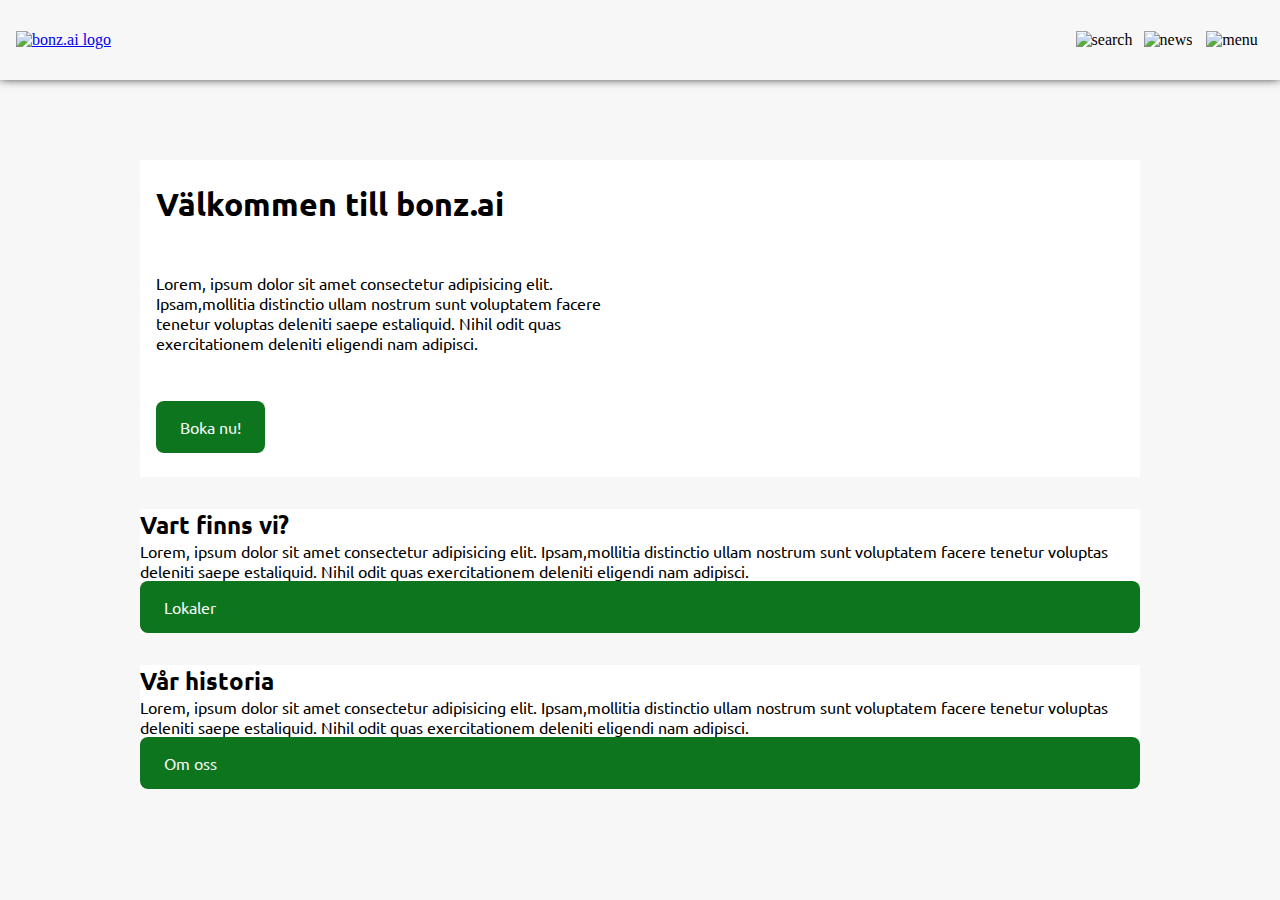
==== index.html @ 0010151c "started with the landing page" ====
<!DOCTYPE html>
<html lang="en">

<head>
    <meta charset="UTF-8">
    <meta name="viewport" content="width=device-width, initial-scale=1.0">
    <title>bonz.ai</title>
    <link rel="stylesheet" href="./style/style.css">
</head>

<header>
    <a href="#"><img src="./assets/logo/bonz 2.png" alt="bonz.ai logo" class="header__a-logo"></a>
    <ul class="header__list">
        <li class="header__item header__item--search"><img src="./assets/icons/search.svg" alt="search"></li>
        <li class="header__item header__item--news"><img src="./assets/icons/news.svg" alt="news"></li>
        <li class="header__item header__item--hamburger"><img src="./assets/icons/hamburger.svg" alt="menu"></li>
    </ul>
</header>


<body>
    <div class="wrapper">

        <section class="card">
            <section class="card__container card__container--big-card">
                <section class="card__info-section--big-card">
                <h2 class="card__title card__title--welcome">Välkommen till bonz.ai</h2>
                <p class="card__text">Lorem, ipsum dolor sit amet consectetur adipisicing elit.
                    Ipsam,mollitia distinctio ullam nostrum sunt voluptatem facere
                    tenetur voluptas deleniti saepe estaliquid.
                    Nihil odit quas exercitationem deleniti eligendi nam adipisci.</p>
                    <a href="#" class="card__button">Boka nu!</a>
                    </section>
                    <figure class="card__img card__img--big-card"></figure>
            </section>
        </section>


        <section class="card">
            <section class="card__container card__container--small-card">
                <figure class="card__img card__img--small-card"></figure>
                <h2 class="card__title">Vart finns vi?</h2>
                <p class="card__text">Lorem, ipsum dolor sit amet consectetur adipisicing elit.
                    Ipsam,mollitia distinctio ullam nostrum sunt voluptatem facere
                    tenetur voluptas deleniti saepe estaliquid.
                    Nihil odit quas exercitationem deleniti eligendi nam adipisci.</p>
                <a href="#" class="card__button">Lokaler</a>
            </section>
        </section>
        <section class="card">
            <section class="card__container card__container--small-card">
                <figure class="card__img card__img--small-card"></figure>
                <h2 class="card__title">Vår historia</h2>
                <p class="card__text">Lorem, ipsum dolor sit amet consectetur adipisicing elit.
                    Ipsam,mollitia distinctio ullam nostrum sunt voluptatem facere
                    tenetur voluptas deleniti saepe estaliquid.
                    Nihil odit quas exercitationem deleniti eligendi nam adipisci.</p>
                <a href="#" class="card__button">Om oss</a>
            </section>
        </section>

    </div>
</body>


</html>
---- style/style.css ----
@import url('https://fonts.googleapis.com/css2?family=Fira+Sans&family=Lato:wght@300;400&family=Roboto:wght@500&family=Ubuntu&display=swap');

* {
    box-sizing: border-box;
    margin: 0;
    padding: 0;
}

:root {
    --main-green: #0C751E;
    --main-dark-blue: #022036;
    --main-white: #f8f7f7;
}

header {
    height: 5rem;
    width: 100%;
    background-color: var(--main-white);
    display: flex;
    align-items: center;
    justify-content: space-between;
    box-shadow: 0px -2px 10px;
    margin-bottom: 5rem;
}

.header__a-logo {
    height: 4rem;
    width: auto;
    margin-left: 1rem;
}

.header__list {
    list-style: none;
    display: flex;
    align-items: center;
    margin-right: 1rem;
}

.header__item {
    height: 4rem;
    width: 4rem;
    display: flex;
    align-items: center;
    justify-content: center;
    cursor: pointer;
}

body {
    background-color: var(--main-white);
}

.wrapper {
    max-width: 1000px;
    margin: auto;
}

.card {
    background: white;
    margin-bottom: 2rem;
}

.card__container--big-card {
    display: grid;
    grid-template-columns: repeat(2, 1fr);
}

.card-img {
    background-size: cover;
    background-repeat: no-repeat;
}


.card__img--big-card {
    background-image: url(/assets/photos/01-day.jpg);
    background-size: cover;
    background-repeat: no-repeat;
    background-position: center;
}

.card__info-section--big-card {
    display: flex;
    flex-direction: column;
    align-items: flex-start;
    padding-left: 1rem;
    gap: 3rem;
    padding-top: 1.5rem;
    padding-bottom: 1.5rem;
}

.card__title--welcome {
    font-size: xx-large;
}

.card__title {
    font-family: 'Ubuntu', sans-serif;;
    font-weight: 700;
}

.card__text {
    font-family: 'Ubuntu', sans-serif;
}

.card__button {
    font-family: 'Ubuntu', sans-serif;
    text-decoration: none;
    background-color: var(--main-green);
    padding: 1rem 1.5rem;
    color: var(--main-white);
    border-radius:.5rem;
}

.card__container--small-card {
    display: flex;
    flex-direction: column;
}

.card__img--small-card {
    background-image: url(/assets/photos/02-day.jpg);
}
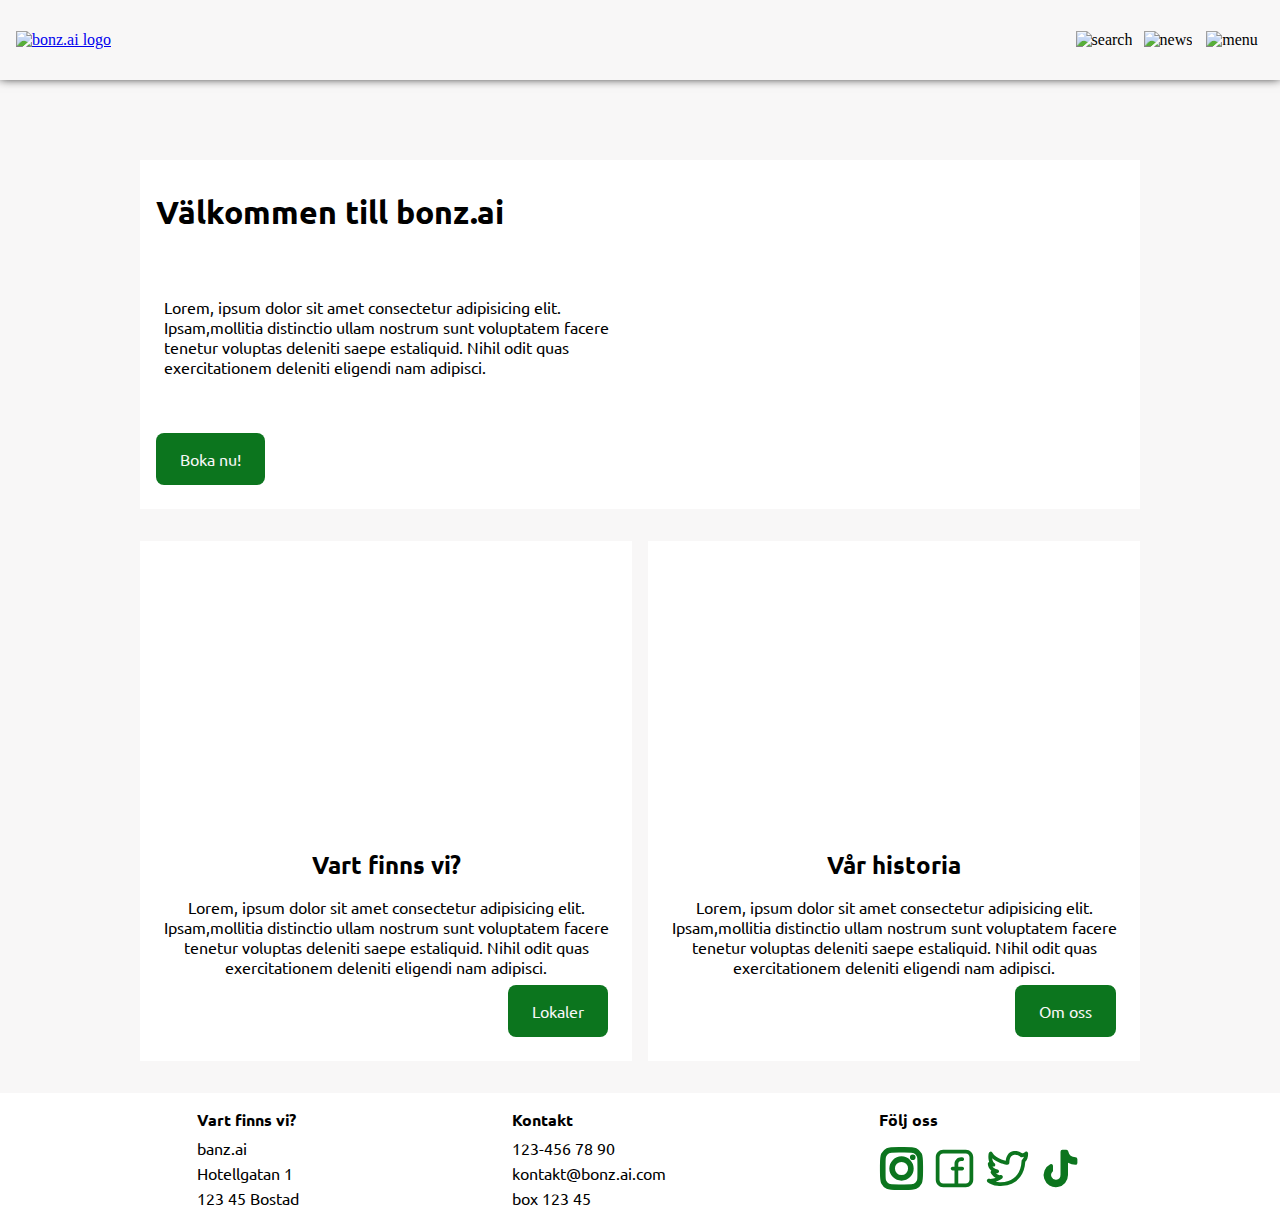
==== commit 899304cb: "landing page done, added footer and icons" ====
--- a/index.html
+++ b/index.html
@@ -24,43 +24,67 @@
         <section class="card">
             <section class="card__container card__container--big-card">
                 <section class="card__info-section--big-card">
-                <h2 class="card__title card__title--welcome">Välkommen till bonz.ai</h2>
-                <p class="card__text">Lorem, ipsum dolor sit amet consectetur adipisicing elit.
-                    Ipsam,mollitia distinctio ullam nostrum sunt voluptatem facere
-                    tenetur voluptas deleniti saepe estaliquid.
-                    Nihil odit quas exercitationem deleniti eligendi nam adipisci.</p>
-                    <a href="#" class="card__button">Boka nu!</a>
-                    </section>
-                    <figure class="card__img card__img--big-card"></figure>
+                    <h2 class="card__title card__title--welcome">Välkommen till bonz.ai</h2>
+                    <p class="card__text">Lorem, ipsum dolor sit amet consectetur adipisicing elit.
+                        Ipsam,mollitia distinctio ullam nostrum sunt voluptatem facere
+                        tenetur voluptas deleniti saepe estaliquid.
+                        Nihil odit quas exercitationem deleniti eligendi nam adipisci.</p>
+                    <a href="#" class="card__button card__button--big-card">Boka nu!</a>
+                </section>
+                <figure class="card__img card__img--big-card"></figure>
             </section>
         </section>
 
-
-        <section class="card">
-            <section class="card__container card__container--small-card">
-                <figure class="card__img card__img--small-card"></figure>
-                <h2 class="card__title">Vart finns vi?</h2>
-                <p class="card__text">Lorem, ipsum dolor sit amet consectetur adipisicing elit.
-                    Ipsam,mollitia distinctio ullam nostrum sunt voluptatem facere
-                    tenetur voluptas deleniti saepe estaliquid.
-                    Nihil odit quas exercitationem deleniti eligendi nam adipisci.</p>
-                <a href="#" class="card__button">Lokaler</a>
+        <section class="side-to-side">
+            <section class="card">
+                <section class="card__container card__container--small-card">
+                    <figure class="card__img card__img--small-card-left"></figure>
+                    <h2 class="card__title">Vart finns vi?</h2>
+                    <p class="card__text">Lorem, ipsum dolor sit amet consectetur adipisicing elit.
+                        Ipsam,mollitia distinctio ullam nostrum sunt voluptatem facere
+                        tenetur voluptas deleniti saepe estaliquid.
+                        Nihil odit quas exercitationem deleniti eligendi nam adipisci.</p>
+                    <a href="#" class="card__button">Lokaler</a>
+                </section>
+            </section>
+            <section class="card">
+                <section class="card__container card__container--small-card">
+                    <figure class="card__img card__img--small-card-right"></figure>
+                    <h2 class="card__title">Vår historia</h2>
+                    <p class="card__text">Lorem, ipsum dolor sit amet consectetur adipisicing elit.
+                        Ipsam,mollitia distinctio ullam nostrum sunt voluptatem facere
+                        tenetur voluptas deleniti saepe estaliquid.
+                        Nihil odit quas exercitationem deleniti eligendi nam adipisci.</p>
+                    <a href="#" class="card__button">Om oss</a>
+                </section>
             </section>
         </section>
-        <section class="card">
-            <section class="card__container card__container--small-card">
-                <figure class="card__img card__img--small-card"></figure>
-                <h2 class="card__title">Vår historia</h2>
-                <p class="card__text">Lorem, ipsum dolor sit amet consectetur adipisicing elit.
-                    Ipsam,mollitia distinctio ullam nostrum sunt voluptatem facere
-                    tenetur voluptas deleniti saepe estaliquid.
-                    Nihil odit quas exercitationem deleniti eligendi nam adipisci.</p>
-                <a href="#" class="card__button">Om oss</a>
-            </section>
-        </section>
-
     </div>
 </body>
 
 
+<footer>
+    <ul class="footer__adress">
+        <li class="footer__adress--title">Vart finns vi?</li>
+        <li class="footer__adress--items">banz.ai</li>
+        <li class="footer__adress--items">Hotellgatan 1</li>
+        <li class="footer__adress--items">123 45 Bostad</li>
+    </ul>
+    <ul class="footer__contact">
+        <li class="footer__contact--title">Kontakt</li>
+        <li class="footer__contact--items">123-456 78 90</li>
+        <li class="footer__contact--items">kontakt@bonz.ai.com</li>
+        <li class="footer__contact--items">box 123 45</li>
+    </ul>
+    <ul class="footer__social-media">
+        <li class="footer__social-media--title">Följ oss</li>
+        <section class="footer__icon-flexbox">
+        <li class="footer__social-media--instagram"><img src="/assets/icons/instagram-svgrepo-com.svg" alt="Instagram" class="footer__icons"></li>
+        <li class="footer__social-media--facebook"><img src="/assets/icons/facebook-svgrepo-com.svg" alt="Facebook" class="footer__icons"></li>
+        <li class="footer__social-media--twitter"><img src="/assets/icons/twitter-svgrepo-com.svg" alt="Twitter/X" class="footer__icons"></li>
+        <li class="footer__social-media--tiktok"><img src="/assets/icons/tiktok-svgrepo-com.svg" alt="Tiktok" class="footer__icons"></li>
+        </section>
+    </ul>
+</footer>
+
 </html>--- a/style/style.css
+++ b/style/style.css
@@ -10,8 +10,34 @@
     --main-green: #0C751E;
     --main-dark-blue: #022036;
     --main-white: #f8f7f7;
-}
-
+    --hover-green: #109226;
+    --white-background: #ffffffe6;
+}
+
+/* Custom scrollbar */
+/* width */
+::-webkit-scrollbar {
+    width: 10px;
+  }
+  
+  /* Track */
+  ::-webkit-scrollbar-track {
+    background: var(--main-white); 
+  }
+   
+  /* Handle */
+  ::-webkit-scrollbar-thumb {
+    background: var(--main-green);
+    border-radius: 5px;
+  }
+  
+  /* Handle on hover */
+  ::-webkit-scrollbar-thumb:hover {
+    background: var(--hover-green); 
+  }
+
+
+/* Styling header */  
 header {
     height: 5rem;
     width: 100%;
@@ -49,32 +75,37 @@
     background-color: var(--main-white);
 }
 
+/* Styling for landing page */
+
 .wrapper {
     max-width: 1000px;
     margin: auto;
 }
 
 .card {
-    background: white;
+    background: var(--white-background);
     margin-bottom: 2rem;
 }
 
 .card__container--big-card {
     display: grid;
     grid-template-columns: repeat(2, 1fr);
-}
-
-.card-img {
-    background-size: cover;
-    background-repeat: no-repeat;
-}
-
+    transition: all .2s ease-in-out;
+}
+
+.card__container--big-card:hover {
+    box-shadow: 5px 5px 22px -8px;
+}
 
 .card__img--big-card {
     background-image: url(/assets/photos/01-day.jpg);
     background-size: cover;
     background-repeat: no-repeat;
     background-position: center;
+    transition: all .5s ease-in-out;
+}
+.card__img--big-card:hover {
+    background-image: url(/assets/photos/01-night.jpg);
 }
 
 .card__info-section--big-card {
@@ -92,12 +123,15 @@
 }
 
 .card__title {
-    font-family: 'Ubuntu', sans-serif;;
+    font-family: 'Ubuntu', sans-serif;
     font-weight: 700;
+    margin-top: .5rem;
+    margin-bottom: .5rem;
 }
 
 .card__text {
     font-family: 'Ubuntu', sans-serif;
+    margin: .5rem;
 }
 
 .card__button {
@@ -107,13 +141,163 @@
     padding: 1rem 1.5rem;
     color: var(--main-white);
     border-radius:.5rem;
+    align-self: flex-end;
+    margin-right: 1.5rem;
+    margin-bottom: 1.5rem;
+    transition: all .2s ease-in;
+}
+
+.card__button--big-card{
+    align-self: flex-start;
+    margin-right: 0;
+    margin-bottom: 0;
+}
+
+.card__button:hover {
+    background-color: var(--hover-green);
+}
+
+.side-to-side{
+    display: flex;
+    gap: 1rem;
 }
 
 .card__container--small-card {
     display: flex;
     flex-direction: column;
-}
-
-.card__img--small-card {
+    text-align: center;
+    transition: all .2s ease-in-out;
+}
+
+.card__container--small-card:hover {
+    box-shadow: 5px 5px 22px -8px;
+}
+/* Fick inte detta till att styra storleken på bilden..
+.card-img {
+    height: 300px;
+    width: 100%;
+    background-repeat: no-repeat;
+    background-size: cover;
+    background-position: center;
+}
+*/
+.card__img--small-card-left {
     background-image: url(/assets/photos/02-day.jpg);
+    height: 300px;
+    width: 100%;
+    background-repeat: no-repeat;
+    background-size: cover;
+    background-position: center;
+    transition: all .5s ease-in-out;
+}
+
+.card__img--small-card-left:hover {
+    background-image: url(/assets/photos/02-night.jpg);
+}
+
+.card__img--small-card-right {
+    background-image: url(/assets/photos/03-day.jpg);
+    height: 300px;
+    width: 100%;
+    background-repeat: no-repeat;
+    background-size: cover;
+    background-position: center;
+    transition: all .5s ease-in-out;
+}
+.card__img--small-card-right:hover {
+    background-image: url(/assets/photos/03-night.jpg);
+}
+
+footer {
+    font-family: 'Ubuntu', sans-serif;
+    display: flex;
+    justify-content: space-evenly;
+    background-color: var(--white-background);
+}
+
+.footer__adress,
+.footer__contact,
+.footer__social-media {
+    list-style: none;
+    margin: 1rem;
+    gap: .5rem;
+}
+
+.footer__adress--title,
+.footer__contact--title,
+.footer__social-media--title {
+    font-weight: 800;
+    font-size: medium;
+    margin-bottom: .5rem;
+}
+
+.footer__adress--items,
+.footer__contact--items {
+    margin: .3rem auto;
+}
+
+.footer__icon-flexbox {
+    display: flex;
+    gap: .5rem;
+    margin: 1rem auto;
+}
+
+.footer__icons {
+    height: 45px;
+    display: flex;
+    cursor: pointer;
+}
+
+@media screen and (max-width: 1020px) {
+    .wrapper {
+        max-width: 80%;
+    }
+
+    
+}
+
+@media screen and (max-width: 850px) {
+    header {
+        height: 4rem;
+    }
+
+    .header__a-logo {
+        height: 3rem;
+    }
+
+    .header__item {
+        height: 3rem;
+        width: 3rem;
+    }
+
+    .card__container--big-card {
+        display: flex;
+        flex-direction: column-reverse;
+    }
+
+    .card__img--big-card {
+        height: 300px;
+        width: 100%;
+        background-repeat: no-repeat;
+        background-size: cover;
+        background-position: center;
+    }
+    
+    .side-to-side {
+        flex-direction: column;
+    }
+
+    .card__button {
+        align-self: flex-start;
+        margin-left: 1.5rem;
+        margin-top: 1rem;
+    }
+
+    .card__button--big-card {
+        margin: 0;
+    }
+
+    footer {
+        flex-wrap: wrap;
+    }
 }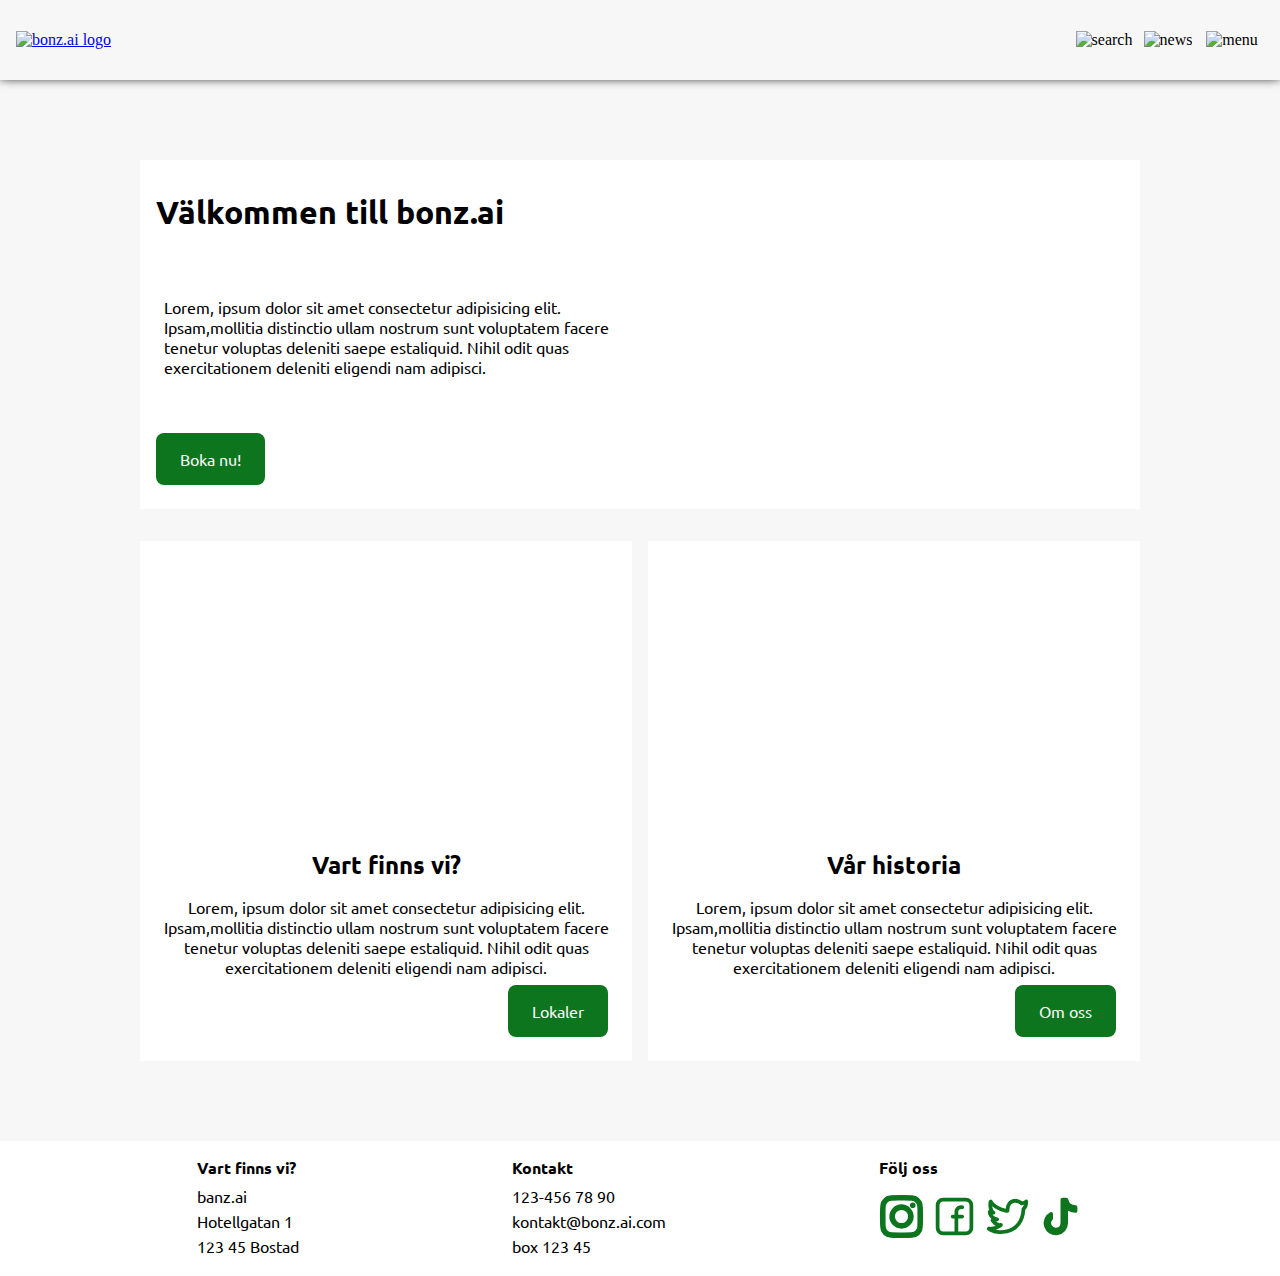
==== commit ae4f02f3: "added new page and grid" ====
--- a/index.html
+++ b/index.html
@@ -9,7 +9,7 @@
 </head>
 
 <header>
-    <a href="#"><img src="./assets/logo/bonz 2.png" alt="bonz.ai logo" class="header__a-logo"></a>
+    <a href="/index.html"><img src="./assets/logo/bonz 2.png" alt="bonz.ai logo" class="header__a-logo"></a>
     <ul class="header__list">
         <li class="header__item header__item--search"><img src="./assets/icons/search.svg" alt="search"></li>
         <li class="header__item header__item--news"><img src="./assets/icons/news.svg" alt="news"></li>
@@ -29,7 +29,7 @@
                         Ipsam,mollitia distinctio ullam nostrum sunt voluptatem facere
                         tenetur voluptas deleniti saepe estaliquid.
                         Nihil odit quas exercitationem deleniti eligendi nam adipisci.</p>
-                    <a href="#" class="card__button card__button--big-card">Boka nu!</a>
+                    <a href="/pages/boka.html" class="card__button card__button--big-card">Boka nu!</a>
                 </section>
                 <figure class="card__img card__img--big-card"></figure>
             </section>
--- a/style/style.css
+++ b/style/style.css
@@ -75,7 +75,7 @@
     background-color: var(--main-white);
 }
 
-/* Styling for landing page */
+/* Styling landing page */
 
 .wrapper {
     max-width: 1000px;
@@ -83,17 +83,20 @@
 }
 
 .card {
-    background: var(--white-background);
     margin-bottom: 2rem;
 }
 
 .card__container--big-card {
     display: grid;
     grid-template-columns: repeat(2, 1fr);
-    transition: all .2s ease-in-out;
-}
-
-.card__container--big-card:hover {
+}
+
+.card__container {
+    background-color: var(--white-background);
+    transition: all .6s ease-in-out;
+}
+
+.card__container:hover {
     box-shadow: 5px 5px 22px -8px;
 }
 
@@ -166,21 +169,8 @@
     display: flex;
     flex-direction: column;
     text-align: center;
-    transition: all .2s ease-in-out;
-}
-
-.card__container--small-card:hover {
-    box-shadow: 5px 5px 22px -8px;
-}
-/* Fick inte detta till att styra storleken på bilden..
-.card-img {
-    height: 300px;
-    width: 100%;
-    background-repeat: no-repeat;
-    background-size: cover;
-    background-position: center;
-}
-*/
+}
+
 .card__img--small-card-left {
     background-image: url(/assets/photos/02-day.jpg);
     height: 300px;
@@ -208,11 +198,14 @@
     background-image: url(/assets/photos/03-night.jpg);
 }
 
+/* Styling footer */
+
 footer {
     font-family: 'Ubuntu', sans-serif;
     display: flex;
     justify-content: space-evenly;
     background-color: var(--white-background);
+    margin-top: 3rem;
 }
 
 .footer__adress,
@@ -248,12 +241,109 @@
     cursor: pointer;
 }
 
+/* Styling boka.html */
+
+.cards {
+    display: grid;
+    grid-template-columns: repeat(3, 1fr);
+    gap: 1.5rem;
+}
+
+.card__container--grid {
+    display: flex;
+    flex-direction: column;
+}
+
+.cards__img {
+    height: 300px;
+    width: 100%;
+    background-repeat: no-repeat;
+    background-size: cover;
+    background-position: center;
+    transition: all .5s ease-in-out;
+}
+
+.card__img--01 {
+    background-image: url(../assets/photos/01-day.jpg);
+}
+.card__img--01:hover {
+    background-image: url(../assets/photos/01-night.jpg);
+}
+
+.card__img--02 {
+    background-image: url(../assets/photos/02-day.jpg);
+}
+.card__img--02:hover {
+    background-image: url(../assets/photos/02-night.jpg);
+}
+
+.card__img--03 {
+    background-image: url(../assets/photos/03-day.jpg);
+}
+.card__img--03:hover {
+    background-image: url(../assets/photos/03-night.jpg);
+}
+
+.card__img--04 {
+    background-image: url(../assets/photos/04-day.jpg);
+}
+.card__img--04:hover {
+    background-image: url(../assets/photos/04-night.jpg);
+}
+
+.card__img--05 {
+    background-image: url(../assets/photos/05-day.jpg);
+}
+.card__img--05:hover {
+    background-image: url(../assets/photos/05-night.jpg);
+}
+
+.card__img--06 {
+    background-image: url(../assets/photos/06-day.jpg);
+}
+.card__img--06:hover {
+    background-image: url(../assets/photos/06-night.jpg);
+}
+
+.card__img--07 {
+    background-image: url(../assets/photos/07-day.jpg);
+}
+.card__img--07:hover {
+    background-image: url(../assets/photos/07-night.jpg);
+}
+
+.card__img--08 {
+    background-image: url(../assets/photos/08-day.jpg);
+}
+.card__img--08:hover {
+    background-image: url(../assets/photos/08-night.jpg);
+}
+
+.card__img--09 {
+    background-image: url(../assets/photos/09-day.jpg);
+}
+.card__img--09:hover {
+    background-image: url(../assets/photos/09-night.jpg);
+}
+
+.cards__title {
+    margin: 1rem;
+}
+
+.cards__info {
+    margin: .5rem 1rem;
+}
+
+
 @media screen and (max-width: 1020px) {
     .wrapper {
         max-width: 80%;
     }
 
-    
+    .cards {
+        display: grid;
+        grid-template-columns: repeat(2, 1fr);
+    }
 }
 
 @media screen and (max-width: 850px) {
@@ -297,7 +387,18 @@
         margin: 0;
     }
 
+    .card__button--grid-cards {
+        margin-bottom: 1rem; 
+        align-self: center;
+        padding: 1rem 3rem;
+    }
+
     footer {
         flex-wrap: wrap;
     }
+
+    .cards {
+        display: flex;
+        flex-direction: column;
+    }
 }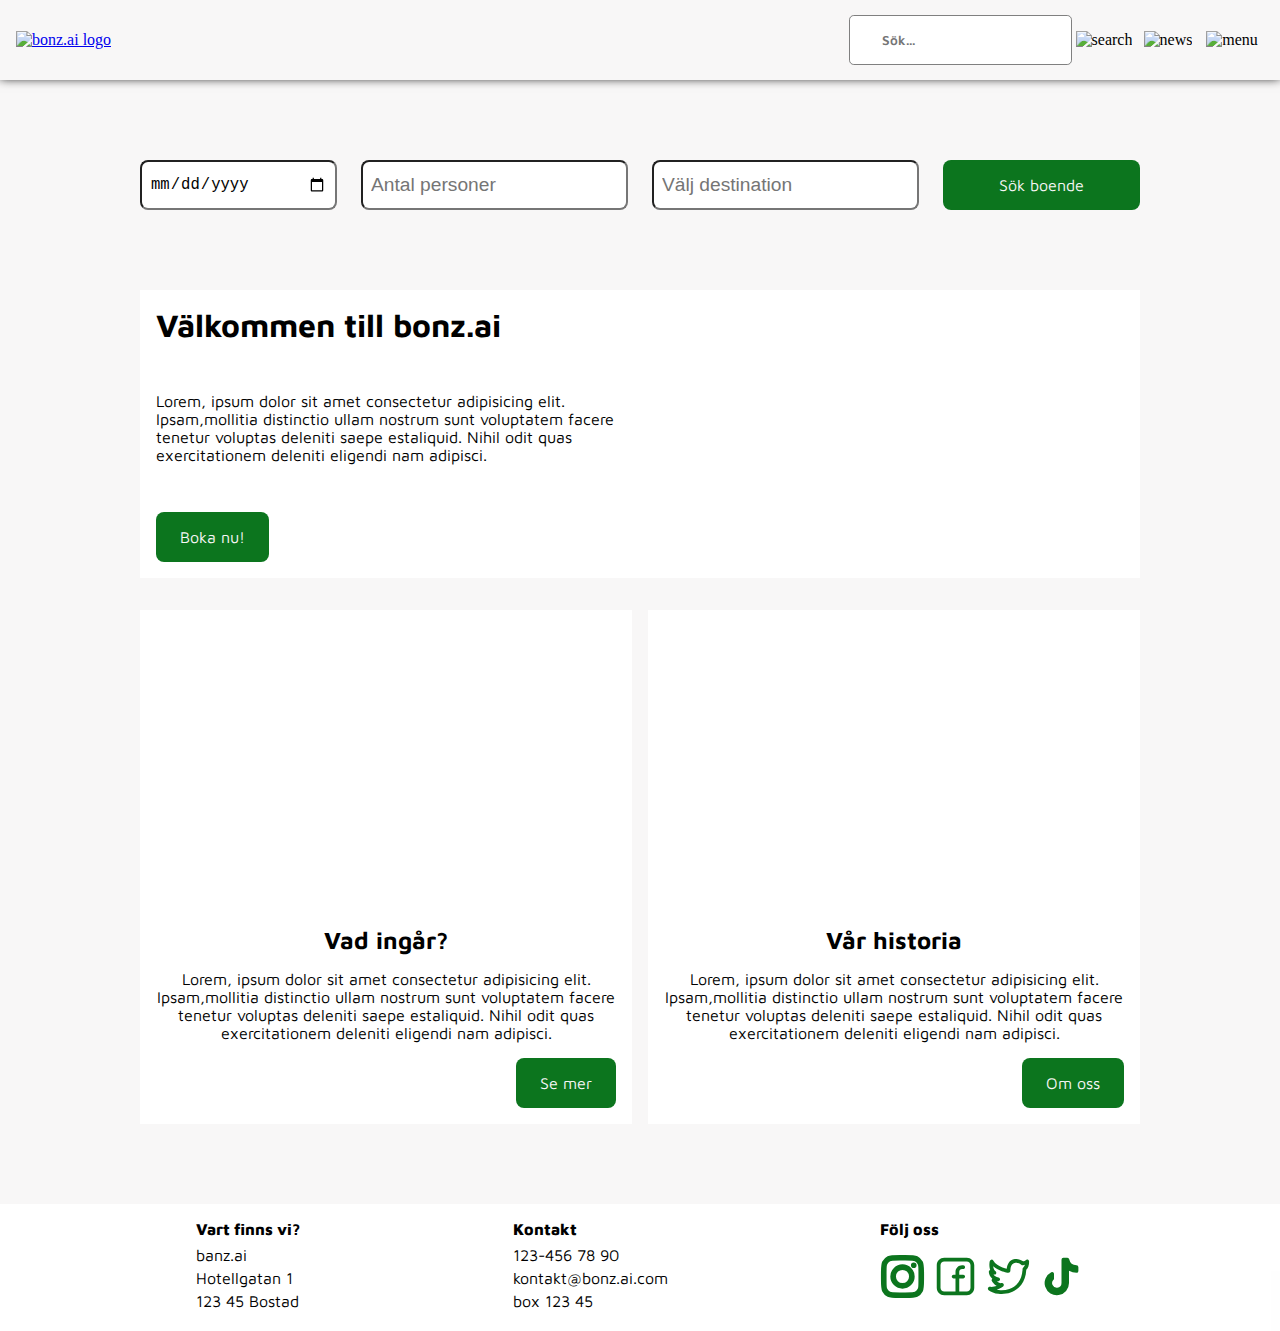
==== commit 1cec1562: "added search bar and page" ====
--- a/index.html
+++ b/index.html
@@ -9,11 +9,14 @@
 </head>
 
 <header>
-    <a href="/index.html"><img src="./assets/logo/bonz 2.png" alt="bonz.ai logo" class="header__a-logo"></a>
+    <a href="../index.html"><img src="../assets/logo/bonz 2.png" alt="bonz.ai logo" class="header__a-logo"></a>
     <ul class="header__list">
-        <li class="header__item header__item--search"><img src="./assets/icons/search.svg" alt="search"></li>
-        <li class="header__item header__item--news"><img src="./assets/icons/news.svg" alt="news"></li>
-        <li class="header__item header__item--hamburger"><img src="./assets/icons/hamburger.svg" alt="menu"></li>
+        <section class="header__search-container">
+              <input type="text" placeholder="Sök..." name="search" class="header__input">
+          </section>
+        <li class="header__item header__item--search"><img src="../assets/icons/search.svg" alt="search"></li> 
+        <li class="header__item header__item--news"><img src="../assets/icons/news.svg" alt="news"></li>
+        <li class="header__item header__item--hamburger"><img src="../assets/icons/hamburger.svg" alt="menu"></li>
     </ul>
 </header>
 
@@ -21,9 +24,16 @@
 <body>
     <div class="wrapper">
 
+        <section class="search-container">
+            <input type="date" placeholder="Välj datum" class="search__input search__input--date-picker">
+            <input type="number" placeholder="Antal personer" class="search__input search__input--persons">
+            <input type="text" placeholder="Välj destination" class="search__input search__input--destination">
+            <a href="pages/boka.html" class="card__button card__button--search">Sök boende</a>
+        </section>
+
         <section class="card">
             <section class="card__container card__container--big-card">
-                <section class="card__info-section--big-card">
+                <section class="card__inner">
                     <h2 class="card__title card__title--welcome">Välkommen till bonz.ai</h2>
                     <p class="card__text">Lorem, ipsum dolor sit amet consectetur adipisicing elit.
                         Ipsam,mollitia distinctio ullam nostrum sunt voluptatem facere
@@ -39,23 +49,27 @@
             <section class="card">
                 <section class="card__container card__container--small-card">
                     <figure class="card__img card__img--small-card-left"></figure>
-                    <h2 class="card__title">Vart finns vi?</h2>
-                    <p class="card__text">Lorem, ipsum dolor sit amet consectetur adipisicing elit.
-                        Ipsam,mollitia distinctio ullam nostrum sunt voluptatem facere
-                        tenetur voluptas deleniti saepe estaliquid.
-                        Nihil odit quas exercitationem deleniti eligendi nam adipisci.</p>
-                    <a href="#" class="card__button">Lokaler</a>
+                    <section class="card__inner-small-card">
+                        <h2 class="card__title">Vad ingår?</h2>
+                        <p class="card__text">Lorem, ipsum dolor sit amet consectetur adipisicing elit.
+                            Ipsam,mollitia distinctio ullam nostrum sunt voluptatem facere
+                            tenetur voluptas deleniti saepe estaliquid.
+                            Nihil odit quas exercitationem deleniti eligendi nam adipisci.</p>
+                        <a href="pages/facilities.html" class="card__button">Se mer</a>
+                    </section>
                 </section>
             </section>
             <section class="card">
                 <section class="card__container card__container--small-card">
                     <figure class="card__img card__img--small-card-right"></figure>
-                    <h2 class="card__title">Vår historia</h2>
-                    <p class="card__text">Lorem, ipsum dolor sit amet consectetur adipisicing elit.
-                        Ipsam,mollitia distinctio ullam nostrum sunt voluptatem facere
-                        tenetur voluptas deleniti saepe estaliquid.
-                        Nihil odit quas exercitationem deleniti eligendi nam adipisci.</p>
-                    <a href="#" class="card__button">Om oss</a>
+                    <section class="card__inner-small-card">
+                        <h2 class="card__title">Vår historia</h2>
+                        <p class="card__text">Lorem, ipsum dolor sit amet consectetur adipisicing elit.
+                            Ipsam,mollitia distinctio ullam nostrum sunt voluptatem facere
+                            tenetur voluptas deleniti saepe estaliquid.
+                            Nihil odit quas exercitationem deleniti eligendi nam adipisci.</p>
+                        <a href="#" class="card__button">Om oss</a>
+                    </section>
                 </section>
             </section>
         </section>
@@ -79,10 +93,14 @@
     <ul class="footer__social-media">
         <li class="footer__social-media--title">Följ oss</li>
         <section class="footer__icon-flexbox">
-        <li class="footer__social-media--instagram"><img src="/assets/icons/instagram-svgrepo-com.svg" alt="Instagram" class="footer__icons"></li>
-        <li class="footer__social-media--facebook"><img src="/assets/icons/facebook-svgrepo-com.svg" alt="Facebook" class="footer__icons"></li>
-        <li class="footer__social-media--twitter"><img src="/assets/icons/twitter-svgrepo-com.svg" alt="Twitter/X" class="footer__icons"></li>
-        <li class="footer__social-media--tiktok"><img src="/assets/icons/tiktok-svgrepo-com.svg" alt="Tiktok" class="footer__icons"></li>
+            <li class="footer__social-media--instagram"><img src="/assets/icons/instagram-svgrepo-com.svg"
+                    alt="Instagram" class="footer__icons"></li>
+            <li class="footer__social-media--facebook"><img src="/assets/icons/facebook-svgrepo-com.svg" alt="Facebook"
+                    class="footer__icons"></li>
+            <li class="footer__social-media--twitter"><img src="/assets/icons/twitter-svgrepo-com.svg" alt="Twitter/X"
+                    class="footer__icons"></li>
+            <li class="footer__social-media--tiktok"><img src="/assets/icons/tiktok-svgrepo-com.svg" alt="Tiktok"
+                    class="footer__icons"></li>
         </section>
     </ul>
 </footer>
--- a/style/style.css
+++ b/style/style.css
@@ -1,4 +1,5 @@
 @import url('https://fonts.googleapis.com/css2?family=Fira+Sans&family=Lato:wght@300;400&family=Roboto:wght@500&family=Ubuntu&display=swap');
+@import url('https://fonts.googleapis.com/css2?family=Fira+Sans&family=Lato:wght@300;400&family=Maven+Pro&family=Roboto:wght@500&family=Ubuntu&display=swap');
 
 * {
     box-sizing: border-box;
@@ -12,6 +13,7 @@
     --main-white: #f8f7f7;
     --hover-green: #109226;
     --white-background: #ffffffe6;
+    --fonts: 'Maven Pro', sans-serif;
 }
 
 /* Custom scrollbar */
@@ -71,6 +73,34 @@
     cursor: pointer;
 }
 
+.header__input {
+    padding: 1rem 2rem;
+    border-radius: .3rem;
+    border: solid 1px grey;
+    font-family: var(--fonts);
+    font-weight: 600;
+}
+
+
+/* Styling search container */
+
+.search-container {
+    display: grid;
+    grid-template-columns: repeat(4, 1fr);
+    gap: .5rem 1.5rem;
+    margin-bottom: 5rem;
+}
+
+.search__input {
+    font-size: larger;
+    border-radius: .5rem;
+    padding: .5rem;
+}
+
+.card__button--search {
+    text-align: center;
+}
+
 body {
     background-color: var(--main-white);
 }
@@ -111,14 +141,12 @@
     background-image: url(/assets/photos/01-night.jpg);
 }
 
-.card__info-section--big-card {
+.card__inner {
     display: flex;
     flex-direction: column;
     align-items: flex-start;
-    padding-left: 1rem;
+    margin: 1rem;
     gap: 3rem;
-    padding-top: 1.5rem;
-    padding-bottom: 1.5rem;
 }
 
 .card__title--welcome {
@@ -126,27 +154,22 @@
 }
 
 .card__title {
-    font-family: 'Ubuntu', sans-serif;
+    font-family: var(--fonts);
     font-weight: 700;
-    margin-top: .5rem;
-    margin-bottom: .5rem;
 }
 
 .card__text {
-    font-family: 'Ubuntu', sans-serif;
-    margin: .5rem;
+    font-family: var(--fonts);
 }
 
 .card__button {
-    font-family: 'Ubuntu', sans-serif;
+    font-family: var(--fonts);
     text-decoration: none;
     background-color: var(--main-green);
     padding: 1rem 1.5rem;
     color: var(--main-white);
     border-radius:.5rem;
     align-self: flex-end;
-    margin-right: 1.5rem;
-    margin-bottom: 1.5rem;
     transition: all .2s ease-in;
 }
 
@@ -198,10 +221,17 @@
     background-image: url(/assets/photos/03-night.jpg);
 }
 
+.card__inner-small-card {
+    display: flex;
+    flex-direction: column;
+    gap: 1rem;
+    margin: 1rem;
+}
+
 /* Styling footer */
 
 footer {
-    font-family: 'Ubuntu', sans-serif;
+    font-family: var(--fonts);
     display: flex;
     justify-content: space-evenly;
     background-color: var(--white-background);
@@ -326,12 +356,23 @@
     background-image: url(../assets/photos/09-night.jpg);
 }
 
+.cards__inner {
+    display: flex;
+    flex-direction: column;
+    margin: 1rem;
+    gap: .5rem;
+}
+
 .cards__title {
     margin: 1rem;
+    font-size: var(--fonts);
+    font-size: larger;
+    font-weight: 600;
 }
 
 .cards__info {
     margin: .5rem 1rem;
+    font-family: var(--fonts);
 }
 
 
@@ -340,6 +381,10 @@
         max-width: 80%;
     }
 
+    .search-container {
+        grid-template-columns: repeat(2, 1fr);
+    }
+
     .cards {
         display: grid;
         grid-template-columns: repeat(2, 1fr);
@@ -360,9 +405,14 @@
         width: 3rem;
     }
 
+    .search-container {
+        grid-template-columns: repeat(1, 1fr);
+    }
+
     .card__container--big-card {
         display: flex;
         flex-direction: column-reverse;
+        text-align: center;
     }
 
     .card__img--big-card {
@@ -372,25 +422,22 @@
         background-size: cover;
         background-position: center;
     }
+
+    .card__title--welcome {
+        text-align: center;
+    }
+
+    .card__inner {
+        text-align: center;
+    }
     
     .side-to-side {
         flex-direction: column;
     }
 
     .card__button {
-        align-self: flex-start;
-        margin-left: 1.5rem;
-        margin-top: 1rem;
-    }
-
-    .card__button--big-card {
-        margin: 0;
-    }
-
-    .card__button--grid-cards {
-        margin-bottom: 1rem; 
         align-self: center;
-        padding: 1rem 3rem;
+        padding: 1rem 4rem;
     }
 
     footer {
@@ -401,4 +448,11 @@
         display: flex;
         flex-direction: column;
     }
+}
+@media screen and (max-width: 650px) {
+
+    .header__input {
+        display: none;
+    }
+
 }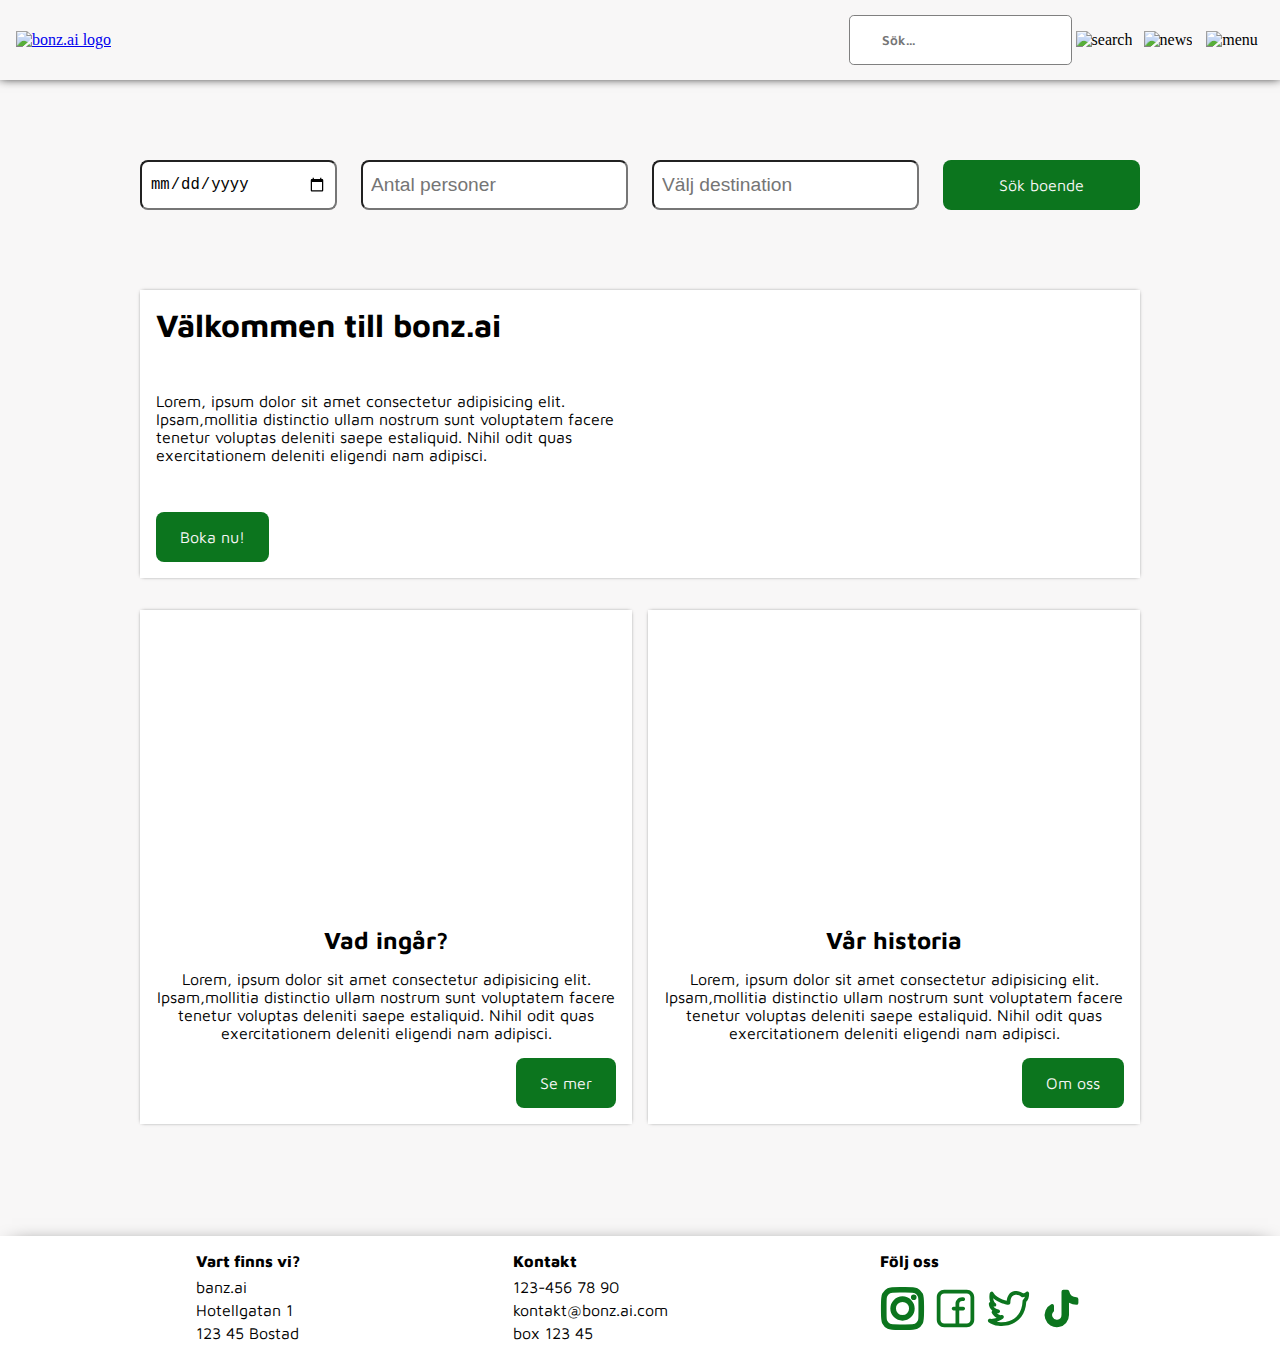
==== commit 0b794303: "connected the about us btn to the facilities page" ====
--- a/index.html
+++ b/index.html
@@ -68,7 +68,7 @@
                             Ipsam,mollitia distinctio ullam nostrum sunt voluptatem facere
                             tenetur voluptas deleniti saepe estaliquid.
                             Nihil odit quas exercitationem deleniti eligendi nam adipisci.</p>
-                        <a href="#" class="card__button">Om oss</a>
+                        <a href="pages/facilities.html" class="card__button">Om oss</a>
                     </section>
                 </section>
             </section>
--- a/style/style.css
+++ b/style/style.css
@@ -103,6 +103,9 @@
 
 body {
     background-color: var(--main-white);
+    min-height: 100vh;
+    display: flex;
+    flex-direction: column;
 }
 
 /* Styling landing page */
@@ -110,6 +113,7 @@
 .wrapper {
     max-width: 1000px;
     margin: auto;
+    margin-bottom: 5rem;
 }
 
 .card {
@@ -123,6 +127,7 @@
 
 .card__container {
     background-color: var(--white-background);
+    box-shadow: 0px 0px 4px -2px;
     transition: all .6s ease-in-out;
 }
 
@@ -235,7 +240,8 @@
     display: flex;
     justify-content: space-evenly;
     background-color: var(--white-background);
-    margin-top: 3rem;
+    margin-top: auto;
+    box-shadow: 0px 0px 20px -12px;
 }
 
 .footer__adress,
@@ -282,6 +288,16 @@
 .card__container--grid {
     display: flex;
     flex-direction: column;
+}
+
+.cards__container {
+    background-color: var(--white-background);
+    box-shadow: 0px 0px 4px -2px;
+    transition: all .6s ease-in-out;
+}
+
+.cards__container:hover {
+    box-shadow: 5px 5px 22px -8px;
 }
 
 .cards__img {
@@ -376,6 +392,40 @@
 }
 
 
+/* Styling for facilities */
+
+.information__card {
+    background-color: var(--white-background);
+    box-shadow: 0px 0px 4px -2px;
+    padding: 2.5rem;
+    font-family: var(--fonts);
+}
+
+.information__inner {
+    display: flex;
+    justify-content: space-evenly;
+    gap: 1.5rem;
+}
+
+.information__title {
+    text-align: center;
+    font-weight: bold;
+    margin-bottom: 2rem;
+}
+
+.informaition__listitem--included {
+    font-weight: 600;
+}
+
+.information__listitem--to-expect {
+    font-weight: 600;
+}
+
+.information__list {
+    list-style: none;
+    line-height: 2rem;
+}
+
 @media screen and (max-width: 1020px) {
     .wrapper {
         max-width: 80%;
@@ -455,4 +505,10 @@
         display: none;
     }
 
+    .information__inner {
+        display: flex;
+        flex-direction: column;
+        text-align: center;
+    }
+
 }